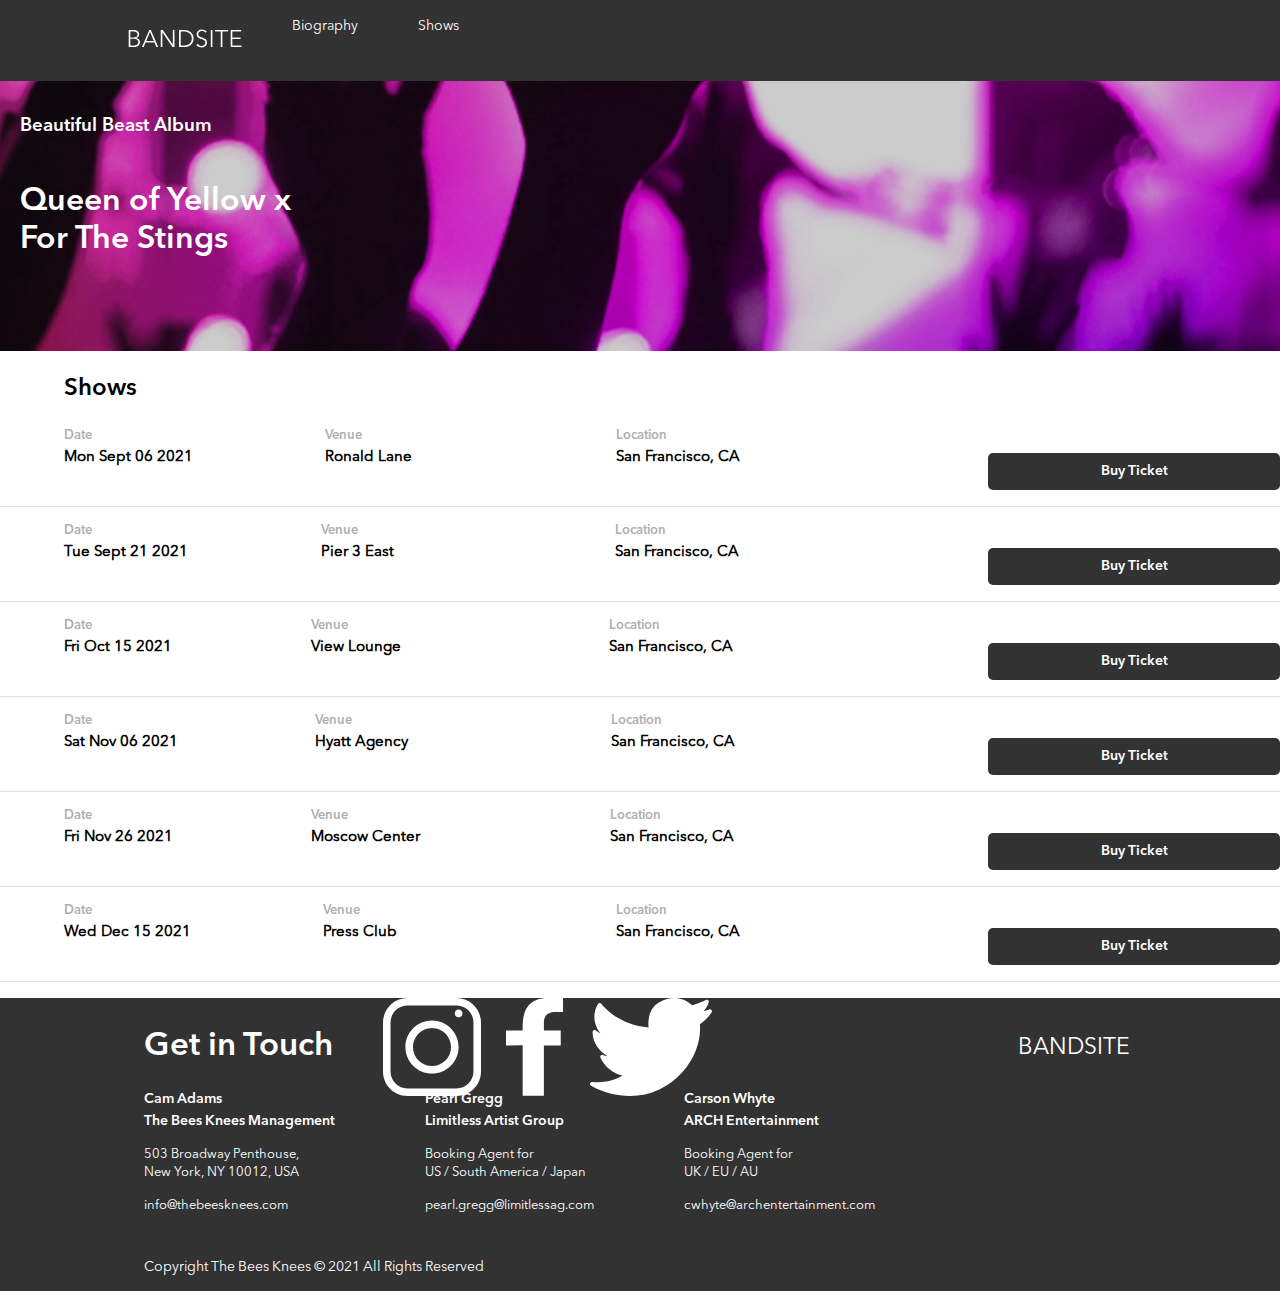
==== shows.html @ 2737f1a3 "Added comments and show HTML and JS DOM elements for the Show" ====
<!DOCTYPE html>
<html lang="en">
  <head>
    <meta charset="UTF-8" />
    <meta http-equiv="X-UA-Compatible" content="IE=edge" />
    <meta name="viewport" content="width=device-width, initial-scale=1.0" />
    <link rel="stylesheet" href="styles/shows.css" />
    <script src="scripts/build-shows-page.js" defer></script>
    <title>Shows</title>
  </head>
  <body>
    <!-- /*-------------------------------------Nav Bar Starts -----------------------------------------*/ -->

    <nav class="nav-item">
      <div class="nav-item__logo">
        <img
          src="assets/Logo/Logo-bandsite.svg"
          alt="main-logo"
          class="nav-item__header"
        />
      </div>

      <div class="nav-item__link">
        <div class="nav-item__link--item">
          <a href="index.html" class="nav-item__navlink--bio">Biography</a>
        </div>

        <div class="nav-item__link--item nav-item__link--item--special">
          <a href="shows.html" class="nav-item__navlink--show">Shows</a>
          <!-- <hr /> -->
        </div>
      </div>
    </nav>
    <!-- /*-------------------------------------Nav Bar ends -----------------------------------------*/ -->

    <!-- /*-------------------------------------Hero Start-----------------------------------------*/ -->

    <div class="hero-image">
      <div class="hero-image__overlay">
        <div class="hero-image__text">
          <h3 class="hero-image__top">Beautiful Beast Album</h3>
          <h1 class="hero-image__bottom">
            Queen of Yellow x <br />
            For The Stings
          </h1>
          <div class="hero-image__embed">
            <!-- <iframe
              width="90%"
              height="80"
              scrolling="no"
              frameborder="no"
              allow="autoplay"
              src="https://w.soundcloud.com/player/?url=https%3A//api.soundcloud.com/tracks/1201800181&color=%23ff5500&auto_play=false&hide_related=false&show_comments=true&show_user=true&show_reposts=false&show_teaser=true"
            ></iframe> -->
          </div>
        </div>
      </div>
    </div>

    <!-- /*-------------------------------------Hero Ends-----------------------------------------*/ -->

    <!-- /*-------------------------------------Shows Starts-----------------------------------------*/ -->

    <h3 class="show-title">Shows</h3>

    <div class="show-section"></div>




    <!-- <div class="show-box">

      <div class="show-box__title"> <p class="show-box__header">Date</p><h3 class="show-box__date">Fri Oct 15 2021</h3></div>
      <div class="show-box__title"> <p class="show-box__header">Venue</p><h3 class="show-box__venue">View Lounge</h3></div>
      <div class="show-box__title"> <p class="show-box__header">Location</p><h3 class="show-box__location">San Franciso, CA</h3></div>
      <input type="submit" class="show-box__submit" value="Buy Ticket" />
    </div>
    
    <div class="show-box">

      <div class="show-box__title"> <p class="show-box__header">Date</p><h3 class="show-box__date">Fri Oct 15 2021</h3></div>
      <div class="show-box__title"> <p class="show-box__header">Venue</p><h3 class="show-box__venue">Pier 3 East</h3></div>
      <div class="show-box__title"> <p class="show-box__header">Location</p><h3 class="show-box__location">San Franciso, CA</h3></div>
      <input type="submit" class="show-box__submit" value="Buy Ticket" />
    </div>
    

    <div class="show-box">

      <div class="show-box__title"> <p class="show-box__header">Date</p><h3 class="show-box__date">Fri Oct 15 2021</h3></div>
      <div class="show-box__title"> <p class="show-box__header">Venue</p><h3 class="show-box__venue">Ronald Lounge</h3></div>
      <div class="show-box__title"> <p class="show-box__header">Location</p><h3 class="show-box__location">San Franciso, CA</h3></div>
      <input type="submit" class="show-box__submit" value="Buy Ticket" />
    </div>
    

    <div class="show-box">

      <div class="show-box__title"> <p class="show-box__header">Date</p><h3 class="show-box__date">Fri Oct 15 2021</h3></div>
      <div class="show-box__title"> <p class="show-box__header">Venue</p><h3 class="show-box__venue">Moscow Center</h3></div>
      <div class="show-box__title"> <p class="show-box__header">Location</p><h3 class="show-box__location">San Franciso, CA</h3></div>
      <input type="submit" class="show-box__submit" value="Buy Ticket" />
    </div>
     -->




    





    <!-- /*-------------------------------------Shows Ends-----------------------------------------*/ -->

    <!-- /*-------------------------------------Footer Bar Start-----------------------------------------*/ -->

    <footer class="footer">
      <!-- footer-item  -->
      <div class="footer-item">
        <!-- footer-item -->

        <div class="footer-item__header">
          <h3 class="footer-item__header--top">Get in Touch</h3>
          <div class="footer-item__icons">
            <img
              src="assets/Icons/SVG/Icon-instagram.svg"
              alt=""
              class="footer-item__header--socialmedia"
            />
            <img
              src="assets/Icons/SVG/Icon-facebook.svg"
              alt=""
              class="footer-item__header--socialmedia"
            />
            <img
              src="assets/Icons/SVG/Icon-twitter.svg"
              alt=""
              class="footer-item__header--socialmedia"
            />
          </div>
          <!-- <p class="footer-item__mobilefooterlogotop">Bandsite</p> -->
        </div>

        <div class="footer-item__sponsors">
          <div class="sponsor__response">
            <p class="footer-item__top">
              Cam Adams <br />
              The Bees Knees Management
            </p>
            <p class="footer-item__middle">
              503 Broadway Penthouse, <br />
              New York, NY 10012, USA
            </p>
            <a href="mailto: info@thebeesknees.com" class="footer-item__bottom"
              >info@thebeesknees.com</a
            >
          </div>
          <div class="sponsor__response">
            <p class="footer-item__top">
              Pearl Gregg <br />
              Limitless Artist Group
            </p>
            <p class="footer-item__middle">
              Booking Agent for <br />
              US / South America / Japan
            </p>

            <a
              href="mailto: pearl.gregg@limitlessag.com"
              class="footer-item__bottom"
              >pearl.gregg@limitlessag.com</a
            >
          </div>

          <div class="sponsor__response">
            <p class="footer-item__top">
              Carson Whyte <br />
              ARCH Entertainment
            </p>
            <p class="footer-item__middle">
              Booking Agent for <br />
              UK / EU / AU
            </p>
            <a
              href="mailto: cwhyte@archentertainment.com"
              class="footer-item__bottom"
              >cwhyte@archentertainment.com</a
            >
          </div>
        </div>

        <p class="footer-item__mobilefooterlogo">Bandsite</p>

        <p class="footer-item__copywrite">
          Copyright The Bees Knees © 2021 All Rights Reserved
        </p>
      </div>
    </footer>
  </body>
</html>
---- styles/shows.css ----
@font-face {
  font-family: "AvenirRegular";
  src: url("/assets/Font/AvenirNextLTPro-Regular.otf") format("opentype");
}
@font-face {
  font-family: "AvenirDemi";
  src: url("/assets/Font/AvenirNextLTPro-Demi.otf") format("opentype");
}
@font-face {
  font-family: "AvenirBold";
  src: url("/assets/Font/AvenirNextLTPro-Bold.otf") format("opentype");
}
/*-------------------------------------Mobile Mixins-----------------------------------------*/
/*-----------------Global Mixins-----------------------*/
body {
  background-color: #FFFFFF;
  margin: 0;
  padding: 0;
  overflow-x: hidden;
}

nav {
  color: #FFFFFF;
  position: relative;
}

.nav-item {
  background-color: #323232;
  display: flex;
  flex-direction: column;
  align-items: center;
  position: relative;
  height: 9vh;
}
.nav-item__logo {
  padding-top: 10px;
  padding-bottom: 10px;
}
.nav-item__link {
  display: flex;
  gap: 40px;
  height: 100%;
}
.nav-item .nav-item__link--item--special {
  display: flex;
  flex-direction: column;
  align-items: flex-end;
}
.nav-item .nav-item__link--item--special {
  border-bottom: 1px solid black;
}

.nav-item__link--item a {
  text-decoration: none;
  color: white;
  font-size: 14px;
  line-height: 22px;
  font-family: "AvenirDemi";
}

@media only screen and (min-width: 768px) {
  .nav-item {
    display: flex;
    flex-direction: row;
    gap: 50px;
  }
  .nav-item__logo {
    padding-top: 1.25rem;
    padding-bottom: 1.25rem;
    padding-left: 3%;
  }
  .nav-item__link {
    padding-top: 20px;
  }
  .nav-item__link--item a {
    font-family: "AvenirRegular";
    font-size: 14px;
    line-height: 32px;
  }
}
@media only screen and (min-width: 1280px) {
  .nav-item {
    gap: 50px;
  }
  .nav-item__logo {
    padding-left: 10%;
  }
  .nav-item__link {
    gap: 60px;
  }
}
/*-------------------------------------Hero Image Start-----------------------------------------*/
.hero-image {
  height: 30vh;
  width: 100%;
  position: relative;
  background-size: cover;
  background-position: 50% 50%;
  background-image: url(../assets/Images/hero-shows.jpg);
}
.hero-image__text {
  font-family: "AvenirDemi";
  flex-direction: column;
  display: flex;
  padding-top: 0.9375rem;
  padding-left: 1.25rem;
  top: 10px;
  color: #FFFFFF;
  gap: 5px;
}
.hero-image__overlay {
  height: 100%;
  width: 100%;
  background: rgba(0, 0, 0, 0.2);
}
.hero-image__embed {
  width: 90;
}

/*-------------------------------------Hero Image Ends-----------------------------------------*/
.show-title {
  font-family: "AvenirDemi";
  font-size: 1.5rem;
  padding-left: 5%;
}

.show-box {
  display: flex;
  flex-direction: column;
  padding-left: 5%;
  border-bottom: 1px solid #E1E1E1;
  margin-bottom: 1rem;
}
.show-box__header {
  font-family: "AvenirDemi";
  font-size: 13px;
  color: #AFAFAF;
  margin: 0;
}
.show-box__date {
  color: #000000;
  font-family: "AvenirRegular";
  font-size: 15px;
  margin-top: 5px;
}
.show-box__venue {
  color: #000000;
  font-family: "AvenirRegular";
  font-size: 15px;
  margin-top: 5px;
}
.show-box__location {
  color: #000000;
  font-family: "AvenirRegular";
  font-size: 15px;
  margin-top: 5px;
}
.show-box__submit {
  background-color: #323232;
  color: #FFFFFF;
  margin-top: 1.5625rem;
  padding: 10px 0px 10px 0px;
  width: 90%;
  border-radius: 5px;
  font-family: "AvenirDemi";
  font-size: 14px;
  border: none;
  margin-bottom: 1rem;
}

@media screen and (min-width: 767px) {
  .show-box {
    display: flex;
    flex-direction: row;
    justify-content: space-between;
    flex-grow: 1;
    gap: 10%;
  }
  .show-box__submit {
    width: 24%;
  }
  .show-box__date {
    color: #000000;
    font-family: "AvenirRegular";
    font-size: 15px;
    margin-top: 5px;
  }
  .show-box__venue {
    color: #000000;
    font-family: "AvenirRegular";
    font-size: 15px;
    margin-top: 5px;
    width: 10rem;
  }
  .show-box__location {
    color: #000000;
    font-family: "AvenirRegular";
    font-size: 15px;
    margin-top: 5px;
    width: 15rem;
  }
}
/*-------------------------------------Footer Starts----------------------------------------*/
.footer {
  background-color: #323232;
  color: #FFFFFF;
}

.footer-item {
  display: flex;
  flex-direction: column;
  margin: 1rem;
}
.footer-item__header--top {
  font-size: 14px;
  line-height: 22px;
  font-family: "AvenirDemi";
  font-size: 25px;
}
.footer-item__icons {
  display: flex;
  flex-direction: row;
  gap: 7.5%;
}
.footer-item__top {
  font-size: 14px;
  line-height: 22px;
  font-family: "AvenirDemi";
}
.footer-item__middle, .footer-item__bottom {
  font-size: 13px;
  line-height: 18px;
  font-family: "AvenirRegular";
}
.footer-item a {
  text-decoration: none;
  color: #FFFFFF;
}
.footer-item__mobilefooterlogo {
  font-size: 23px;
  line-height: 32px;
  font-family: "AvenirRegular";
  text-transform: uppercase;
}
.footer-item__copywrite {
  font-size: 13px;
  line-height: 18px;
  font-family: "AvenirRegular";
}

@media screen and (min-width: 767px) {
  .footer-item {
    gap: 50px;
    position: relative;
  }
  .footer-item__header {
    display: flex;
    flex-direction: row;
    gap: 50px;
  }
  .footer-item__header--top {
    font-size: 24px;
    line-height: 32px;
    font-family: "AvenirDemi";
    font-size: 33px;
  }
  .footer-item__icons {
    gap: 25px;
  }
  .footer-item__sponsors {
    display: flex;
    gap: 5.625rem;
    margin-top: -50px;
  }
  .footer-item__mobilefooterlogo {
    position: absolute;
    left: 80%;
    top: 4%;
  }
  .footer-item__copywrite {
    font-size: 14px;
    line-height: 20px;
    font-family: "AvenirRegular";
  }
}
@media screen and (min-width: 1280px) {
  .footer-item {
    left: 10%;
    gap: 28px;
  }
  .footer-item__mobilefooterlogo {
    left: 70%;
  }
}/*# sourceMappingURL=shows.css.map */
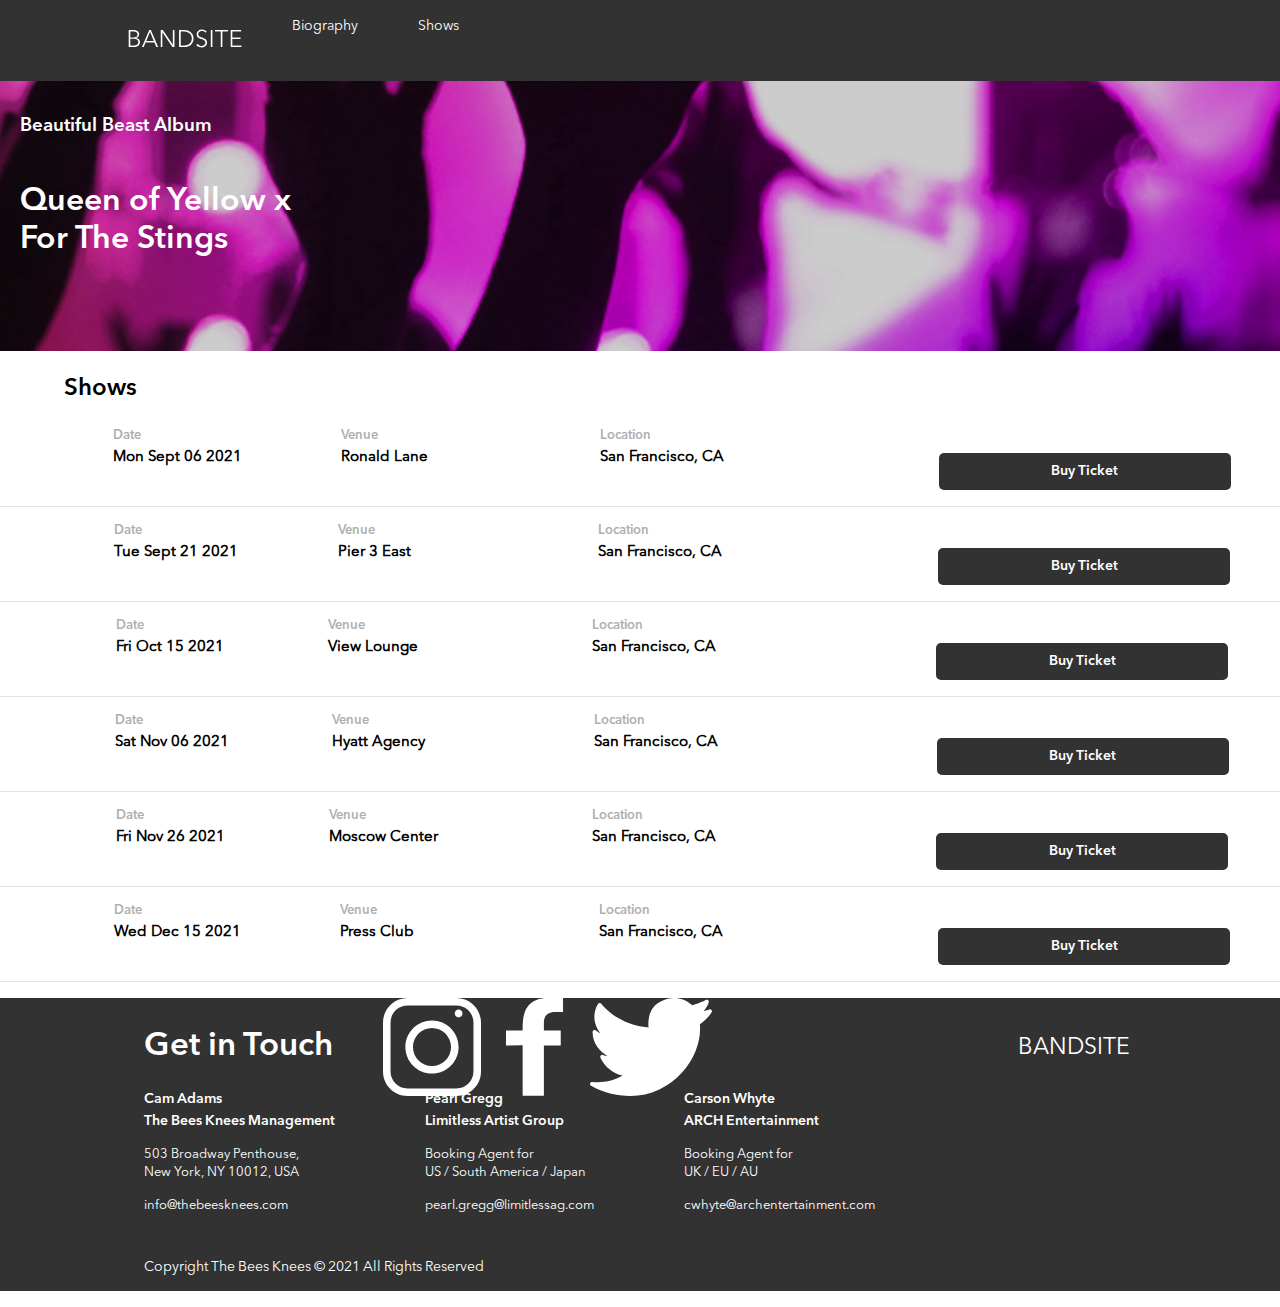
==== commit cf1d4e32: "Added form and hover state for show" ====
--- a/shows.html
+++ b/shows.html
@@ -27,7 +27,7 @@
 
         <div class="nav-item__link--item nav-item__link--item--special">
           <a href="shows.html" class="nav-item__navlink--show">Shows</a>
-          <!-- <hr /> -->
+          
         </div>
       </div>
     </nav>
@@ -61,47 +61,14 @@
 
     <!-- /*-------------------------------------Shows Starts-----------------------------------------*/ -->
 
-    <h3 class="show-title">Shows</h3>
+    
 
-    <div class="show-section"></div>
+    <div class="show-section">
+
+      <h3 class="show-title">Shows</h3>
+    </div>
 
 
-
-
-    <!-- <div class="show-box">
-
-      <div class="show-box__title"> <p class="show-box__header">Date</p><h3 class="show-box__date">Fri Oct 15 2021</h3></div>
-      <div class="show-box__title"> <p class="show-box__header">Venue</p><h3 class="show-box__venue">View Lounge</h3></div>
-      <div class="show-box__title"> <p class="show-box__header">Location</p><h3 class="show-box__location">San Franciso, CA</h3></div>
-      <input type="submit" class="show-box__submit" value="Buy Ticket" />
-    </div>
-    
-    <div class="show-box">
-
-      <div class="show-box__title"> <p class="show-box__header">Date</p><h3 class="show-box__date">Fri Oct 15 2021</h3></div>
-      <div class="show-box__title"> <p class="show-box__header">Venue</p><h3 class="show-box__venue">Pier 3 East</h3></div>
-      <div class="show-box__title"> <p class="show-box__header">Location</p><h3 class="show-box__location">San Franciso, CA</h3></div>
-      <input type="submit" class="show-box__submit" value="Buy Ticket" />
-    </div>
-    
-
-    <div class="show-box">
-
-      <div class="show-box__title"> <p class="show-box__header">Date</p><h3 class="show-box__date">Fri Oct 15 2021</h3></div>
-      <div class="show-box__title"> <p class="show-box__header">Venue</p><h3 class="show-box__venue">Ronald Lounge</h3></div>
-      <div class="show-box__title"> <p class="show-box__header">Location</p><h3 class="show-box__location">San Franciso, CA</h3></div>
-      <input type="submit" class="show-box__submit" value="Buy Ticket" />
-    </div>
-    
-
-    <div class="show-box">
-
-      <div class="show-box__title"> <p class="show-box__header">Date</p><h3 class="show-box__date">Fri Oct 15 2021</h3></div>
-      <div class="show-box__title"> <p class="show-box__header">Venue</p><h3 class="show-box__venue">Moscow Center</h3></div>
-      <div class="show-box__title"> <p class="show-box__header">Location</p><h3 class="show-box__location">San Franciso, CA</h3></div>
-      <input type="submit" class="show-box__submit" value="Buy Ticket" />
-    </div>
-     -->
 
 
 
@@ -140,7 +107,7 @@
               class="footer-item__header--socialmedia"
             />
           </div>
-          <!-- <p class="footer-item__mobilefooterlogotop">Bandsite</p> -->
+          
         </div>
 
         <div class="footer-item__sponsors">
--- a/styles/shows.css
+++ b/styles/shows.css
@@ -16,7 +16,6 @@
   background-color: #FFFFFF;
   margin: 0;
   padding: 0;
-  overflow-x: hidden;
 }
 
 nav {
@@ -168,13 +167,21 @@
   margin-bottom: 1rem;
 }
 
+.show-box {
+  background-color: #FFFFFF;
+}
+.show-box:hover {
+  background-color: #FAFAFA;
+}
+.show-box:active {
+  background-color: #E1E1E1;
+}
+
 @media screen and (min-width: 767px) {
   .show-box {
     display: flex;
     flex-direction: row;
-    justify-content: space-between;
-    flex-grow: 1;
-    gap: 10%;
+    justify-content: space-around;
   }
   .show-box__submit {
     width: 24%;
